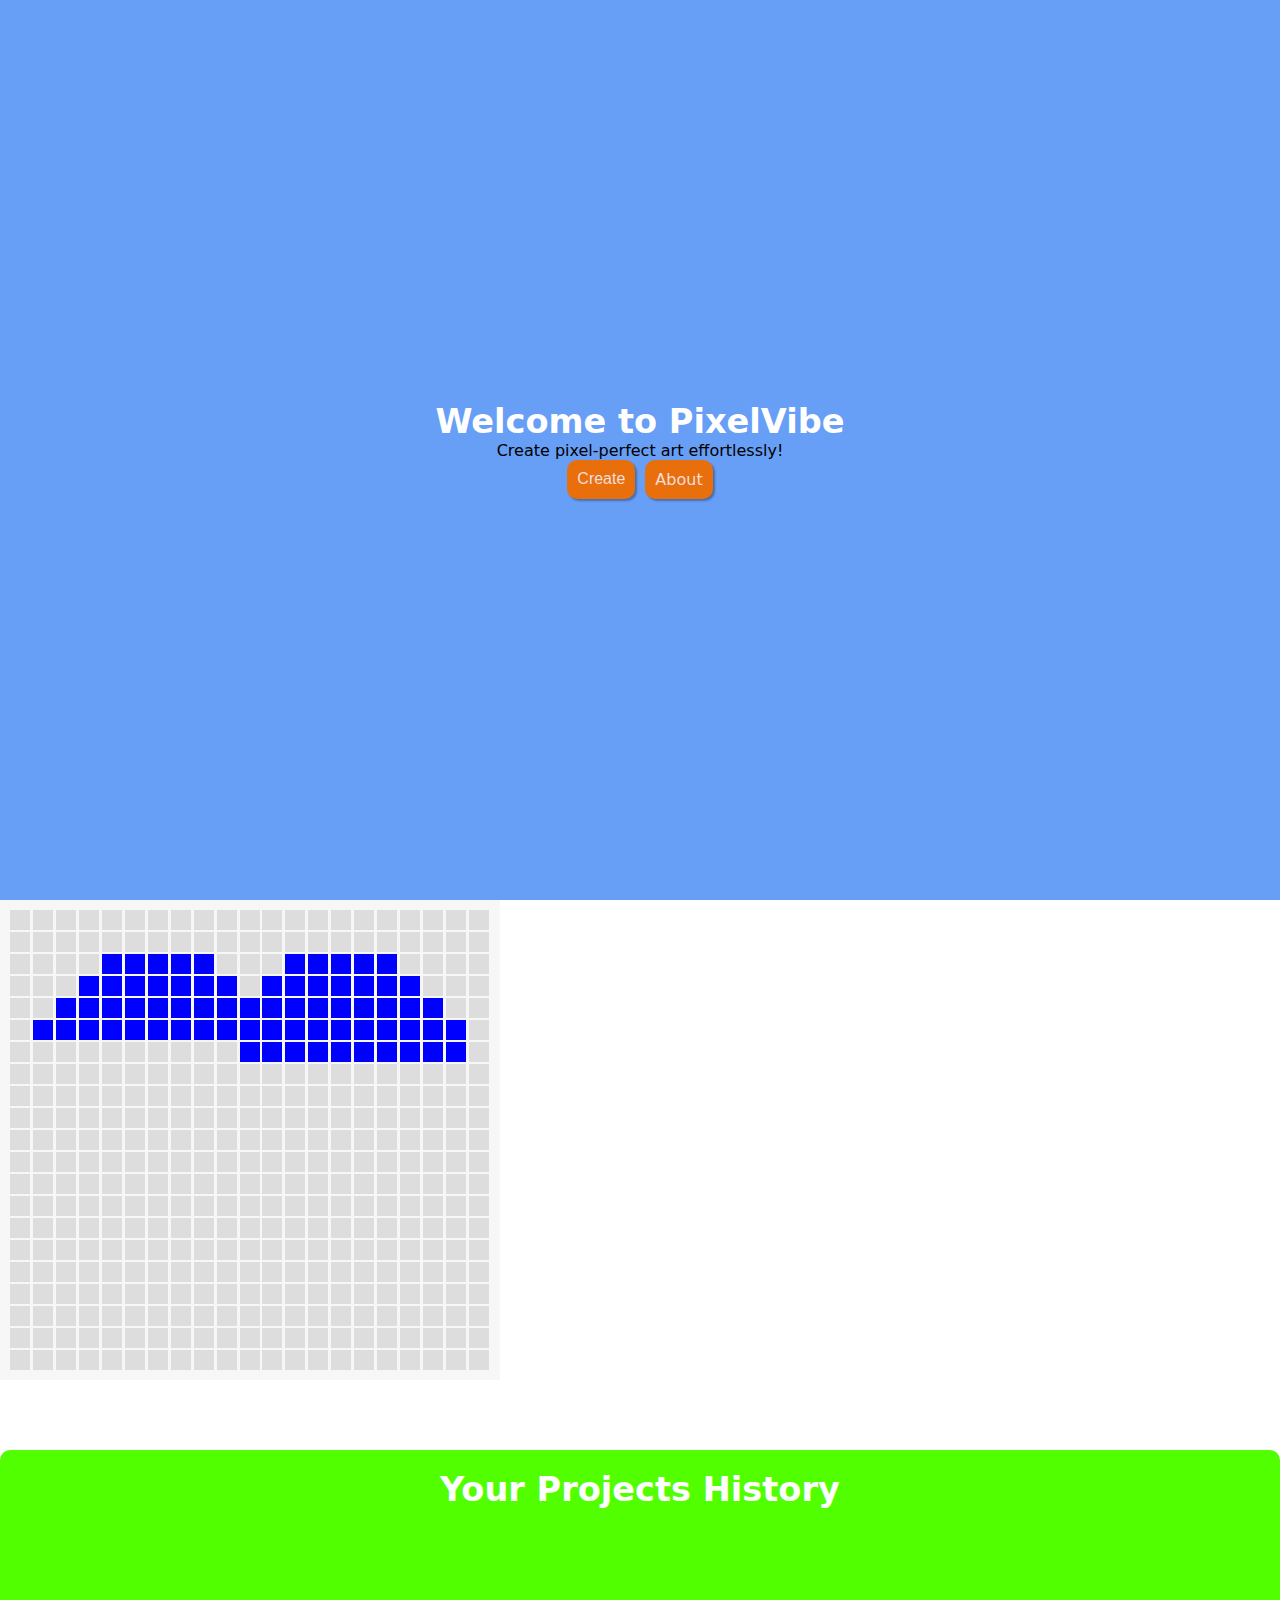
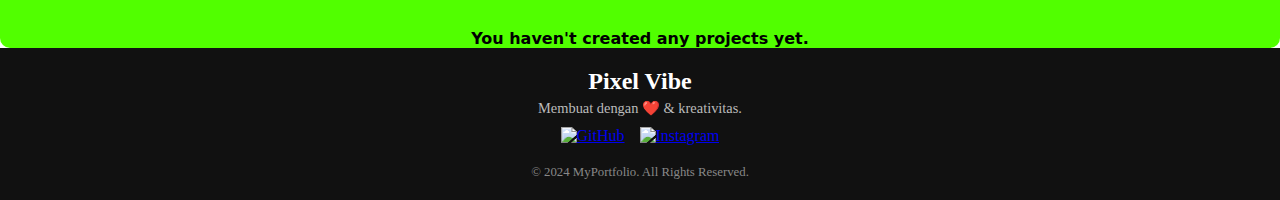
==== index.html @ a819bf07 "menampilkan projek yang sudah disimpan" ====
<!DOCTYPE html>
<html lang="en">
  <head>
    <meta charset="UTF-8" />
    <meta name="viewport" content="width=device-width, initial-scale=1.0" />
    <title>Pixel Vibe</title>
    <link rel="stylesheet" href="./style/index.css" />
  </head>
  <body>
    <div class="root">
      <main class="content">

        <section class="jumbotron">
          <header class="header">
            <h2>Welcome to PixelVibe</h2>
            <p>Create pixel-perfect art effortlessly!</p>
          </header>
          <nav class="menu">
            <button class="btn" id="create-project">Create</button>
            <a class="btn">About</a>
          </nav>
        </section>

        <section class="grid-animation">
          <div id="grid"></div>
          <div class="palette-color">
            
          </div>
        </section>


        <section id="history-projects">
          <div class="header">
            <h2>Your Projects History</h3>
          </div>

          <div id="project-list">
            
          </div>
        </section>



      </main>
  
      <div id="backdrop">
        <form id="popupForm">
          <h2>Create New Project</h2>
          <label for="projectTitle">Project Name:</label>
          <input
            type="text"
            id="projectTitle"
            placeholder="Enter project name"
            value="Project-1"
          />
          <input
            type="text"
            id="projectDescription"
            placeholder="Enter project description"
          />
          <label for="gridWidth">Grid Width:</label>
          <input
            type="number"
            id="gridWidth"
            placeholder="Enter width"
            min="1"
            max="1000"
            value="1000"
          />
          <label for="gridHeight">Grid Height:</label>
          <input
            type="number"
            id="gridHeight"
            placeholder="Enter height"
            min="1"
            max="1000"
            value="1000"
          />
          <button type="submit" id="submit" class="btn">Create</button>
          <button id="back" class="btn" type="button">Back</button>
        </form>
      </div>
    </div>

    <footer>
      <div class="footer-container">
        <div class="footer-logo">
          <h2>Pixel Vibe</h2>
          <p>Membuat dengan ❤️ & kreativitas.</p>
        </div>
        
        <div class="footer-socials">
          <a href="https://github.com/yourprofile" target="_blank" class="social-icon">
            <img src="github-icon.png" alt="GitHub">
          </a>
          <a href="https://instagram.com/yourprofile" target="_blank" class="social-icon">
            <img src="instagram-icon.png" alt="Instagram">
          </a>
        </div>
    
        <p class="footer-copy">© 2024 MyPortfolio. All Rights Reserved.</p>
      </div>
    </footer>
    
    
    <script src="./js/index.js" type="module"></script>
  </body>
</html>
---- style/index.css ----
/* Reset Dasar */
* {
  margin: 0;
  padding: 0;
  box-sizing: border-box;
}

main {
  /* background-color: rgb(170, 243, 0); */
  /* display: grid; */
  /* grid-template-areas: "jumbroton animated-pixel" "history history"; */
  /* padding: 20px; */
  font-family: system-ui, -apple-system, BlinkMacSystemFont, "Segoe UI", Roboto,
    Oxygen, Ubuntu, Cantarell, "Open Sans", "Helvetica Neue", sans-serif;
}

.menu {
  display: flex;
  gap: 10px;
}

.btn {
  text-decoration: none;
  color: #f3dede;
  border: none;
  box-shadow: 2px 2px 2px rgba(0, 0, 0, 0.3);
  padding: 10px;
  text-align: center;
  font-size: 1rem;
  cursor: pointer;
  border-radius: 10px;
  transition: background-color 0.3s ease, color 0.3s ease, transform 0.3s ease;
  background-color: rgb(232, 111, 11);
}

.btn:hover {
  transform: scale(1.07);
  background-color: rgb(255, 115, 0);
  color: #ffffff;
}

.blurActived {
  filter: blur(2px);
}

.grid-animation {
  grid-area: "animated-pixel";
  text-align: center;
}

.grid-animation h2 {
  font-size: 2rem;
  margin-bottom: 10px;
}

.grid-animation p {
  font-size: 1rem;
  color: #666;
  margin-bottom: 20px;
}

/* Grid untuk Pixel Art */
#grid {
  padding: 10px;
  width: 500px;
  background-color: #f7f7f7;
  display: grid;
  grid-template-columns: repeat(21, 1fr);
  gap: 2px;
  /* justify-content: center; */
}

.pixel {
  width: 20px;
  height: 20px;
  background-color: #ddd;
  transition: background-color 0.5s;
}

.pixel.filled {
  background-color: blue;
}

.jumbotron {
  height: 100vh;
  background-color: rgb(103, 158, 246);
  grid-area: jumbroton;
  display: flex;
  flex-direction: column;
  justify-content: center;
  align-items: center;
}

.header {
  display: flex;
  flex-direction: column;
  align-items: center;
}

.header h2 {
  font-size: 2.1rem;
  color: white;
}

#backdrop {
  display: none;
  position: fixed;
  top: 0;
  bottom: 0;
  left: 0;
  right: 0;
  background-color: rgba(0, 0, 0, 0.7);
  transition: 1s;
}

#popupForm {
  z-index: 100;
  position: fixed;
  top: 50%;
  left: 50%;
  transform: translate(-50%, -50%);
  background: white;
  border: 1px solid #ccc;
  border-radius: 10px;
  padding: 20px;
  box-shadow: 0 4px 6px rgba(0, 0, 0, 0.1);
}

#popupForm h2 {
  margin-top: 0;
}

#popupForm label {
  display: block;
  margin-bottom: 10px;
}

#popupForm input {
  margin-bottom: 15px;
  padding: 8px;
  width: 100%;
  border: 1px solid rgba(0, 0, 0, 0.7);
  border-radius: 5px;
  box-sizing: border-box;
}

#popupForm button {
  width: 100%;
  margin-bottom: 5px;
}

#submit {
  background-color: black;
  color: white;
}

#submit:hover {
  background-color: rgb(156, 113, 113);
}

input[type="color"] {
  margin-right: 10px;
}

@media screen and (max-width: 600px) {
  main {
    flex-direction: column;
  }

  .header {
    font-size: 1.3rem;
    display: flex;
    flex-direction: column;
    align-items: center;
  }

  #grid {
    display: grid;
    grid-template-columns: repeat(21, 7px);
    gap: 1px;
    justify-content: center;
  }
}

/* history projects */

#history-projects {
  background-color: rgb(81, 255, 0);
  margin-top: 70px;
  border-radius: 10px;
  display: flex;
  flex-direction: column;
  align-items: center;
  justify-content: center;
}

.empty-project {
  display: flex;
  align-items: center;
}

#history-projects .header {
  text-align: start;
  color: white;
  padding: 20px;
}

#project-list {
  display: grid;
  grid-template-columns: repeat(auto-fill, minmax(200px, 1fr));
  gap: 20px;
  margin: 30px;
  padding: 20px;
  width: 100%;
}

.project-item {
  background-color: #f9f9f9;
  padding: 10px;
  border-radius: 8px;
  box-shadow: 0 4px 6px rgba(0, 0, 0, 0.1);
  display: flex;
  width: 200px;
  flex-direction: column;
  height: 250px;
  /* transition: all 1s ease; */
}

.project-info {
  height: 100%;
  /* position: relative; */
  display: flex;
  flex-direction: column;
  align-items: center;
  justify-content: space-between;
}

.project-info .snapshot {
  overflow: hidden;
  width: 100%;
  height: 140px;
  background: #e0e0e0;
  border-radius: 5px;
}

.snapshot img {
  max-width: 100%;
  transition: transform 0.3s;
}
.snapshot:hover img {
  transform: scale(1.2);
}

.project-title {
  font-size: 14px;
  color: #333;
}

.project-details {
  font-size: 7px;
  flex-grow: 1;
}

.project-details .project-desc {
  font-size: 10px;
  color: #666;
}

@keyframes expandDetail {
  0% {
    opacity: 0;
    max-height: 0;
  }

  100% {
    max-height: 200px;
  }
}

@keyframes closeDetail {
  0% {
    opacity: 1;
    max-height: 200px;
  }

  100% {
    opacity: 0;
    max-height: 0;
  }
}

.project-date {
  font-size: 10px;
  color: #aaa;
  margin-top: 10px;
}

.project-item .menu .btn {
  font-size: 0.6rem;
  display: block;
  color: white;
  padding: 10px;
  margin-top: 10px;
  background-color: #007bff;
  cursor: pointer;
  border-radius: 5px;
  border: none;
}

.continue-btn:hover {
  background-color: #0056b3;
}

/* Styling Footer */
footer {
  background-color: #111;
  color: white;
  padding: 20px 0;
  text-align: center;
}

.footer-container {
  display: flex;
  flex-direction: column;
  align-items: center;
  justify-content: center;
  gap: 10px;
}

.footer-logo h2 {
  font-size: 1.5rem;
  margin-bottom: 5px;
}

.footer-logo p {
  font-size: 0.9rem;
  color: #bbb;
}

.footer-socials {
  display: flex;
  gap: 15px;
}

.social-icon img {
  width: 30px;
  height: 30px;
  transition: transform 0.3s ease;
}

.social-icon img:hover {
  transform: scale(1.2);
  filter: brightness(0.8);
}

/* Copyright */
.footer-copy {
  font-size: 0.8rem;
  margin-top: 10px;
  color: #888;
}
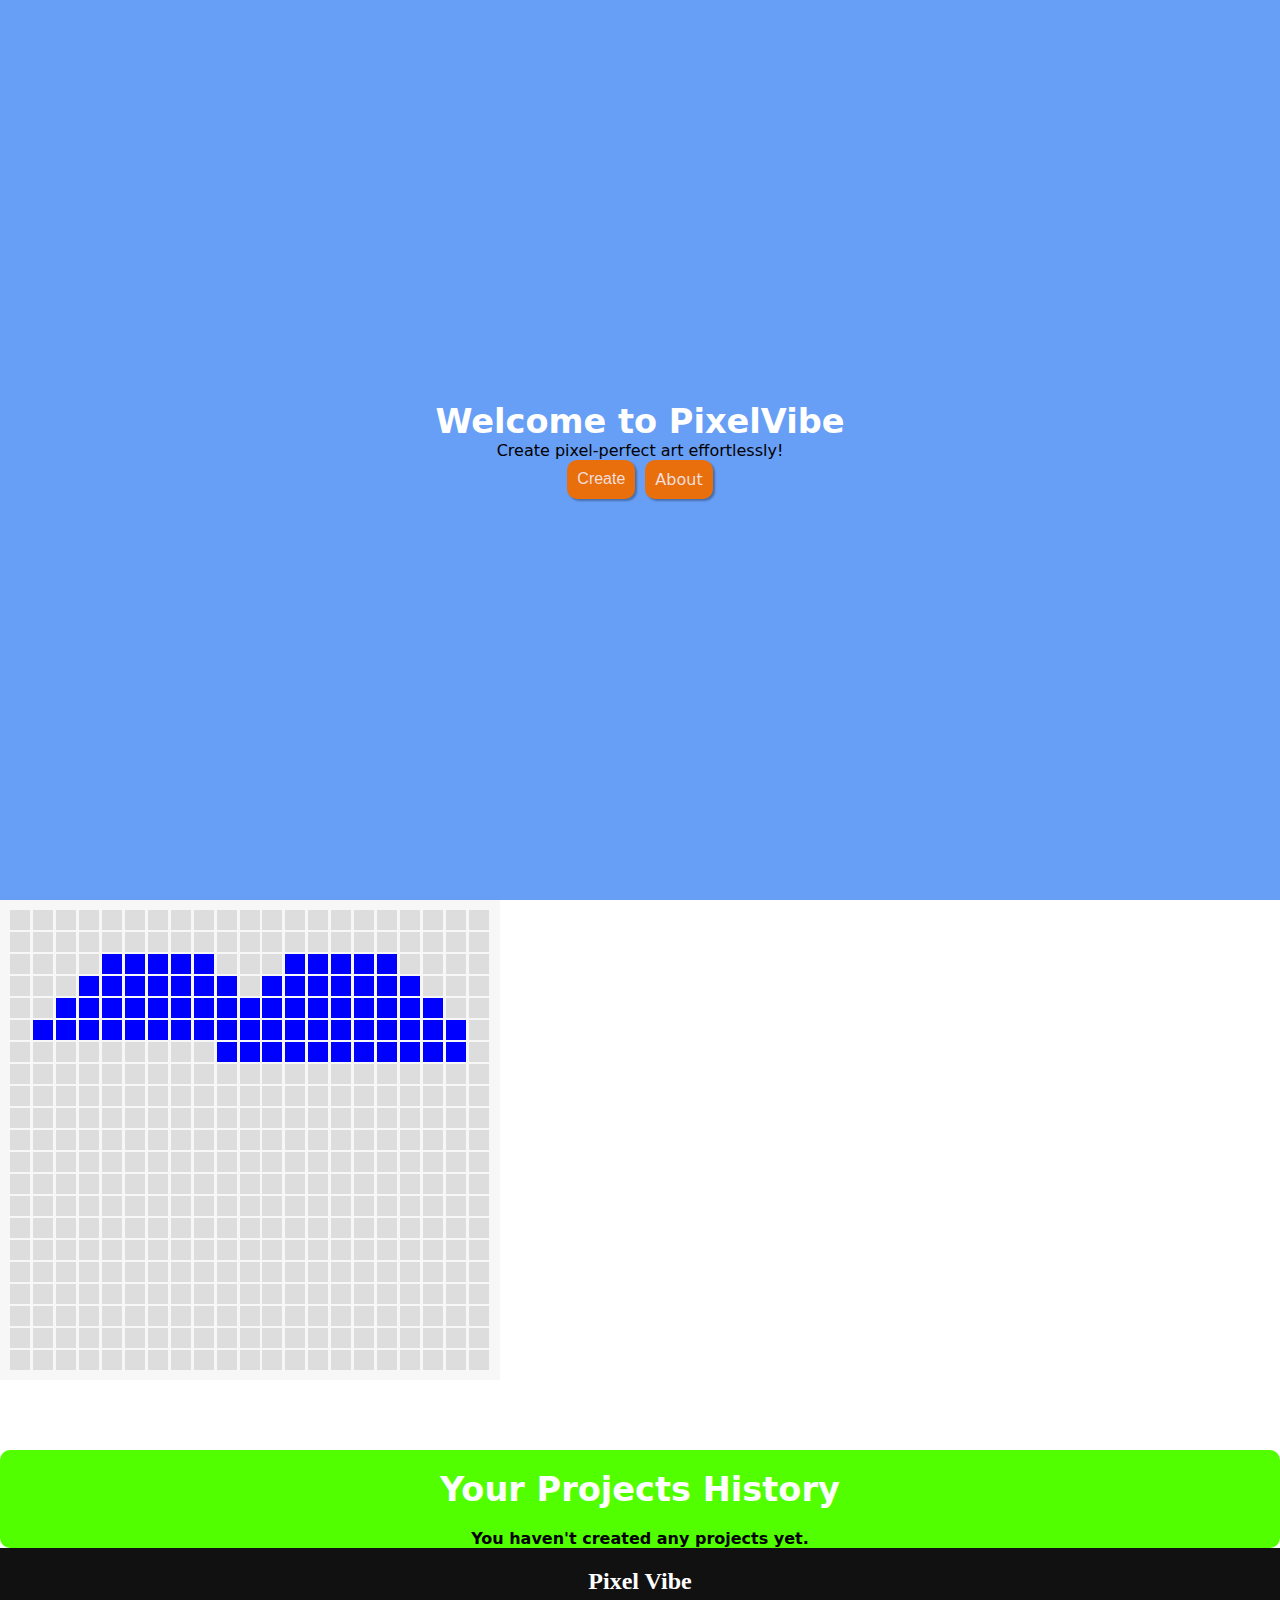
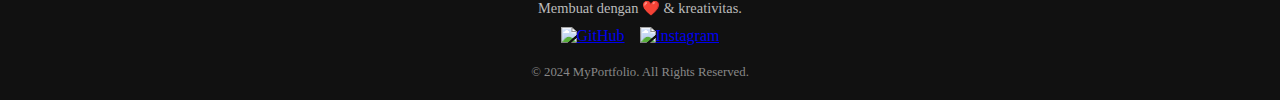
==== commit 2d1bc211: "perbaikan bug" ====
--- a/index.html
+++ b/index.html
@@ -32,10 +32,6 @@
         <section id="history-projects">
           <div class="header">
             <h2>Your Projects History</h3>
-          </div>
-
-          <div id="project-list">
-            
           </div>
         </section>
 
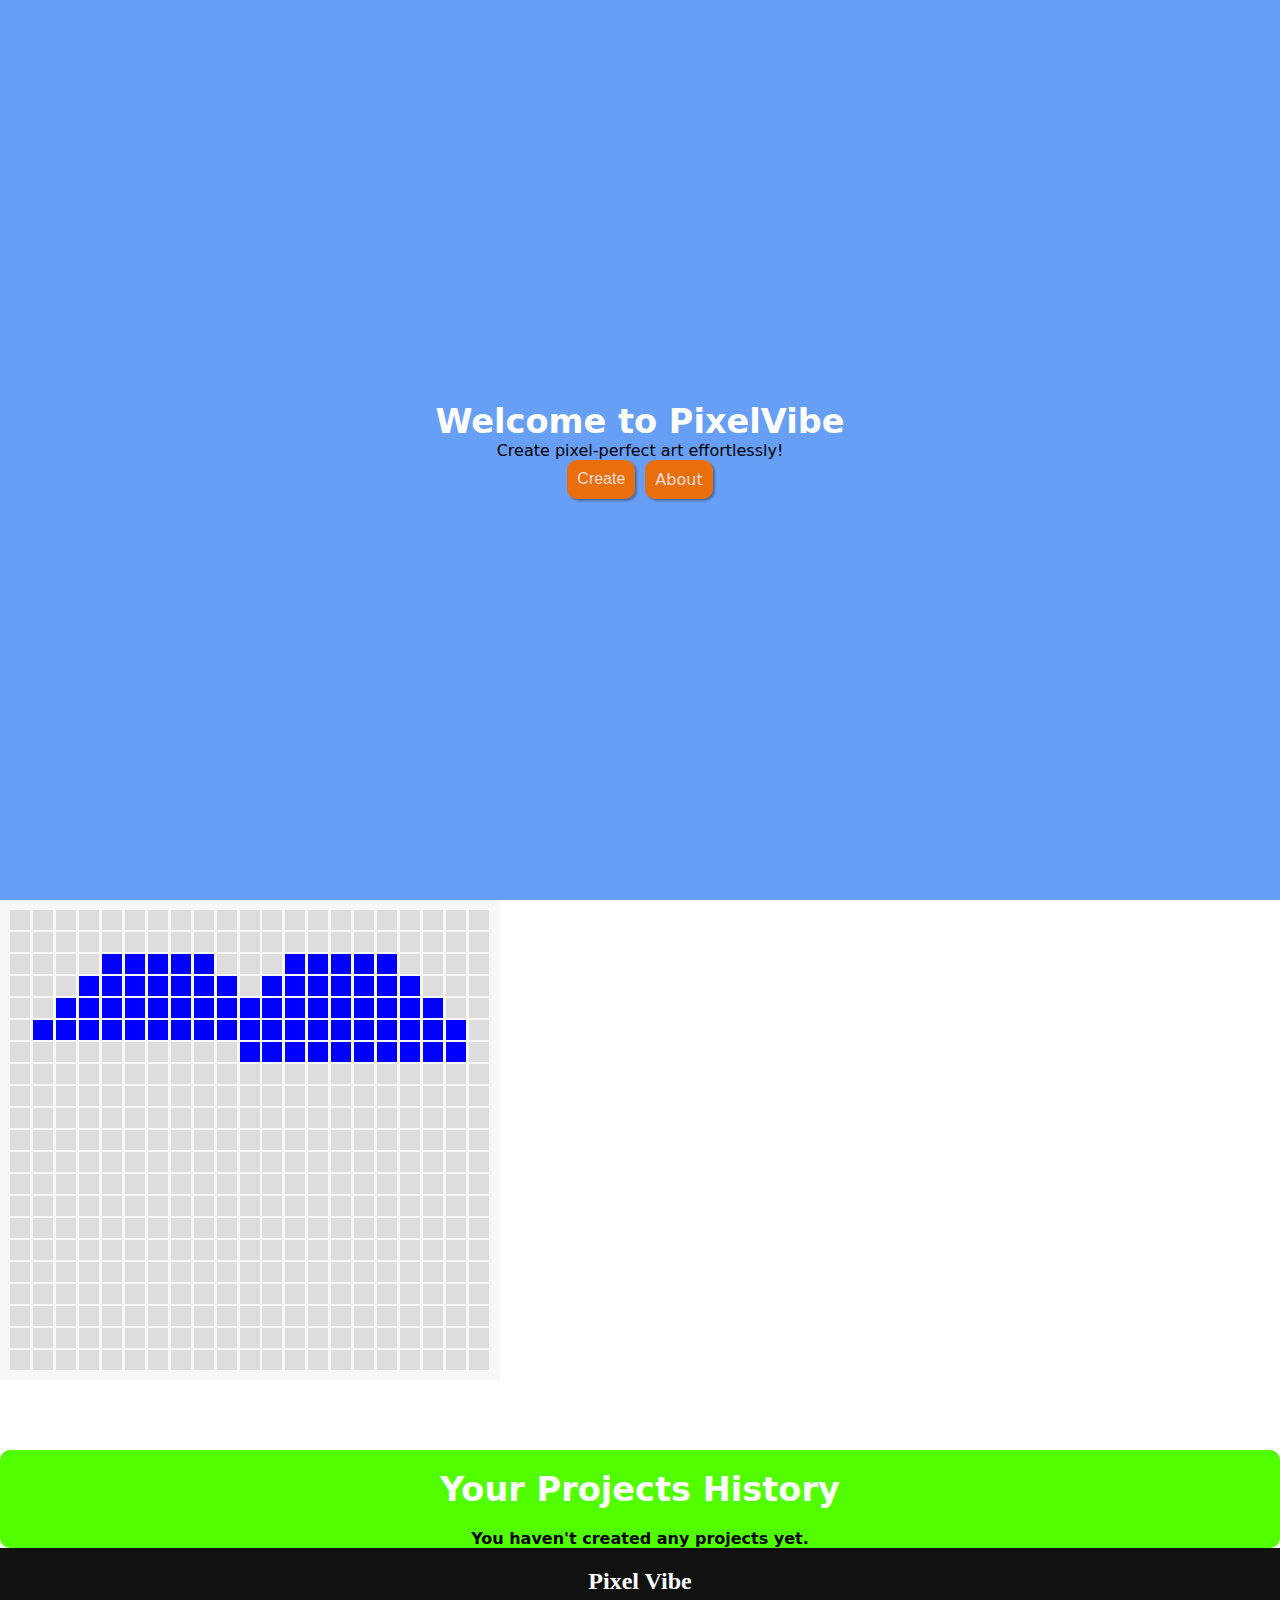
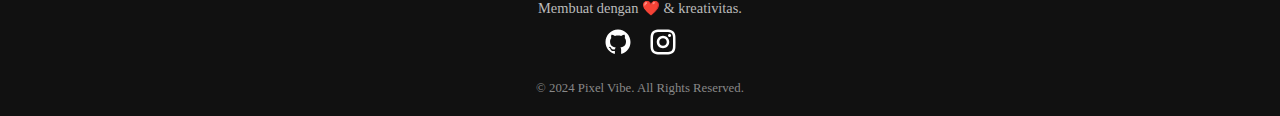
==== commit ddb0f2c3: "perbaiki footer" ====
--- a/index.html
+++ b/index.html
@@ -9,7 +9,6 @@
   <body>
     <div class="root">
       <main class="content">
-
         <section class="jumbotron">
           <header class="header">
             <h2>Welcome to PixelVibe</h2>
@@ -23,20 +22,14 @@
 
         <section class="grid-animation">
           <div id="grid"></div>
-          <div class="palette-color">
-            
-          </div>
+          <div class="palette-color"></div>
         </section>
-
 
         <section id="history-projects">
           <div class="header">
             <h2>Your Projects History</h3>
           </div>
         </section>
-
-
-
       </main>
   
       <div id="backdrop">
@@ -86,15 +79,15 @@
         </div>
         
         <div class="footer-socials">
-          <a href="https://github.com/yourprofile" target="_blank" class="social-icon">
-            <img src="github-icon.png" alt="GitHub">
+          <a href="https://github.com/rahadityaputra" target="_blank" class="social-icon">
+            <svg xmlns="http://www.w3.org/2000/svg" viewBox="0 0 24 24" fill="white"><path d="M12.001 2C6.47598 2 2.00098 6.475 2.00098 12C2.00098 16.425 4.86348 20.1625 8.83848 21.4875C9.33848 21.575 9.52598 21.275 9.52598 21.0125C9.52598 20.775 9.51348 19.9875 9.51348 19.15C7.00098 19.6125 6.35098 18.5375 6.15098 17.975C6.03848 17.6875 5.55098 16.8 5.12598 16.5625C4.77598 16.375 4.27598 15.9125 5.11348 15.9C5.90098 15.8875 6.46348 16.625 6.65098 16.925C7.55098 18.4375 8.98848 18.0125 9.56348 17.75C9.65098 17.1 9.91348 16.6625 10.201 16.4125C7.97598 16.1625 5.65098 15.3 5.65098 11.475C5.65098 10.3875 6.03848 9.4875 6.67598 8.7875C6.57598 8.5375 6.22598 7.5125 6.77598 6.1375C6.77598 6.1375 7.61348 5.875 9.52598 7.1625C10.326 6.9375 11.176 6.825 12.026 6.825C12.876 6.825 13.726 6.9375 14.526 7.1625C16.4385 5.8625 17.276 6.1375 17.276 6.1375C17.826 7.5125 17.476 8.5375 17.376 8.7875C18.0135 9.4875 18.401 10.375 18.401 11.475C18.401 15.3125 16.0635 16.1625 13.8385 16.4125C14.201 16.725 14.5135 17.325 14.5135 18.2625C14.5135 19.6 14.501 20.675 14.501 21.0125C14.501 21.275 14.6885 21.5875 15.1885 21.4875C19.259 20.1133 21.9999 16.2963 22.001 12C22.001 6.475 17.526 2 12.001 2Z"></path></svg>
           </a>
-          <a href="https://instagram.com/yourprofile" target="_blank" class="social-icon">
-            <img src="instagram-icon.png" alt="Instagram">
+          <a href="https://instagram.com/rahadityaputra" target="_blank" class="social-icon">
+            <svg xmlns="http://www.w3.org/2000/svg" viewBox="0 0 24 24" fill="white"><path d="M12.001 9C10.3436 9 9.00098 10.3431 9.00098 12C9.00098 13.6573 10.3441 15 12.001 15C13.6583 15 15.001 13.6569 15.001 12C15.001 10.3427 13.6579 9 12.001 9ZM12.001 7C14.7614 7 17.001 9.2371 17.001 12C17.001 14.7605 14.7639 17 12.001 17C9.24051 17 7.00098 14.7629 7.00098 12C7.00098 9.23953 9.23808 7 12.001 7ZM18.501 6.74915C18.501 7.43926 17.9402 7.99917 17.251 7.99917C16.5609 7.99917 16.001 7.4384 16.001 6.74915C16.001 6.0599 16.5617 5.5 17.251 5.5C17.9393 5.49913 18.501 6.0599 18.501 6.74915ZM12.001 4C9.5265 4 9.12318 4.00655 7.97227 4.0578C7.18815 4.09461 6.66253 4.20007 6.17416 4.38967C5.74016 4.55799 5.42709 4.75898 5.09352 5.09255C4.75867 5.4274 4.55804 5.73963 4.3904 6.17383C4.20036 6.66332 4.09493 7.18811 4.05878 7.97115C4.00703 9.0752 4.00098 9.46105 4.00098 12C4.00098 14.4745 4.00753 14.8778 4.05877 16.0286C4.0956 16.8124 4.2012 17.3388 4.39034 17.826C4.5591 18.2606 4.7605 18.5744 5.09246 18.9064C5.42863 19.2421 5.74179 19.4434 6.17187 19.6094C6.66619 19.8005 7.19148 19.9061 7.97212 19.9422C9.07618 19.9939 9.46203 20 12.001 20C14.4755 20 14.8788 19.9934 16.0296 19.9422C16.8117 19.9055 17.3385 19.7996 17.827 19.6106C18.2604 19.4423 18.5752 19.2402 18.9074 18.9085C19.2436 18.5718 19.4445 18.2594 19.6107 17.8283C19.8013 17.3358 19.9071 16.8098 19.9432 16.0289C19.9949 14.9248 20.001 14.5389 20.001 12C20.001 9.52552 19.9944 9.12221 19.9432 7.97137C19.9064 7.18906 19.8005 6.66149 19.6113 6.17318C19.4434 5.74038 19.2417 5.42635 18.9084 5.09255C18.573 4.75715 18.2616 4.55693 17.8271 4.38942C17.338 4.19954 16.8124 4.09396 16.0298 4.05781C14.9258 4.00605 14.5399 4 12.001 4ZM12.001 2C14.7176 2 15.0568 2.01 16.1235 2.06C17.1876 2.10917 17.9135 2.2775 18.551 2.525C19.2101 2.77917 19.7668 3.1225 20.3226 3.67833C20.8776 4.23417 21.221 4.7925 21.476 5.45C21.7226 6.08667 21.891 6.81333 21.941 7.8775C21.9885 8.94417 22.001 9.28333 22.001 12C22.001 14.7167 21.991 15.0558 21.941 16.1225C21.8918 17.1867 21.7226 17.9125 21.476 18.55C21.2218 19.2092 20.8776 19.7658 20.3226 20.3217C19.7668 20.8767 19.2076 21.22 18.551 21.475C17.9135 21.7217 17.1876 21.89 16.1235 21.94C15.0568 21.9875 14.7176 22 12.001 22C9.28431 22 8.94514 21.99 7.87848 21.94C6.81431 21.8908 6.08931 21.7217 5.45098 21.475C4.79264 21.2208 4.23514 20.8767 3.67931 20.3217C3.12348 19.7658 2.78098 19.2067 2.52598 18.55C2.27848 17.9125 2.11098 17.1867 2.06098 16.1225C2.01348 15.0558 2.00098 14.7167 2.00098 12C2.00098 9.28333 2.01098 8.94417 2.06098 7.8775C2.11014 6.8125 2.27848 6.0875 2.52598 5.45C2.78014 4.79167 3.12348 4.23417 3.67931 3.67833C4.23514 3.1225 4.79348 2.78 5.45098 2.525C6.08848 2.2775 6.81348 2.11 7.87848 2.06C8.94514 2.0125 9.28431 2 12.001 2Z"></path></svg>
           </a>
         </div>
     
-        <p class="footer-copy">© 2024 MyPortfolio. All Rights Reserved.</p>
+        <p class="footer-copy">© 2024 Pixel Vibe. All Rights Reserved.</p>
       </div>
     </footer>
     
--- a/style/index.css
+++ b/style/index.css
@@ -342,13 +342,13 @@
   gap: 15px;
 }
 
-.social-icon img {
+.social-icon svg {
   width: 30px;
   height: 30px;
   transition: transform 0.3s ease;
 }
 
-.social-icon img:hover {
+.social-icon svg:hover {
   transform: scale(1.2);
   filter: brightness(0.8);
 }
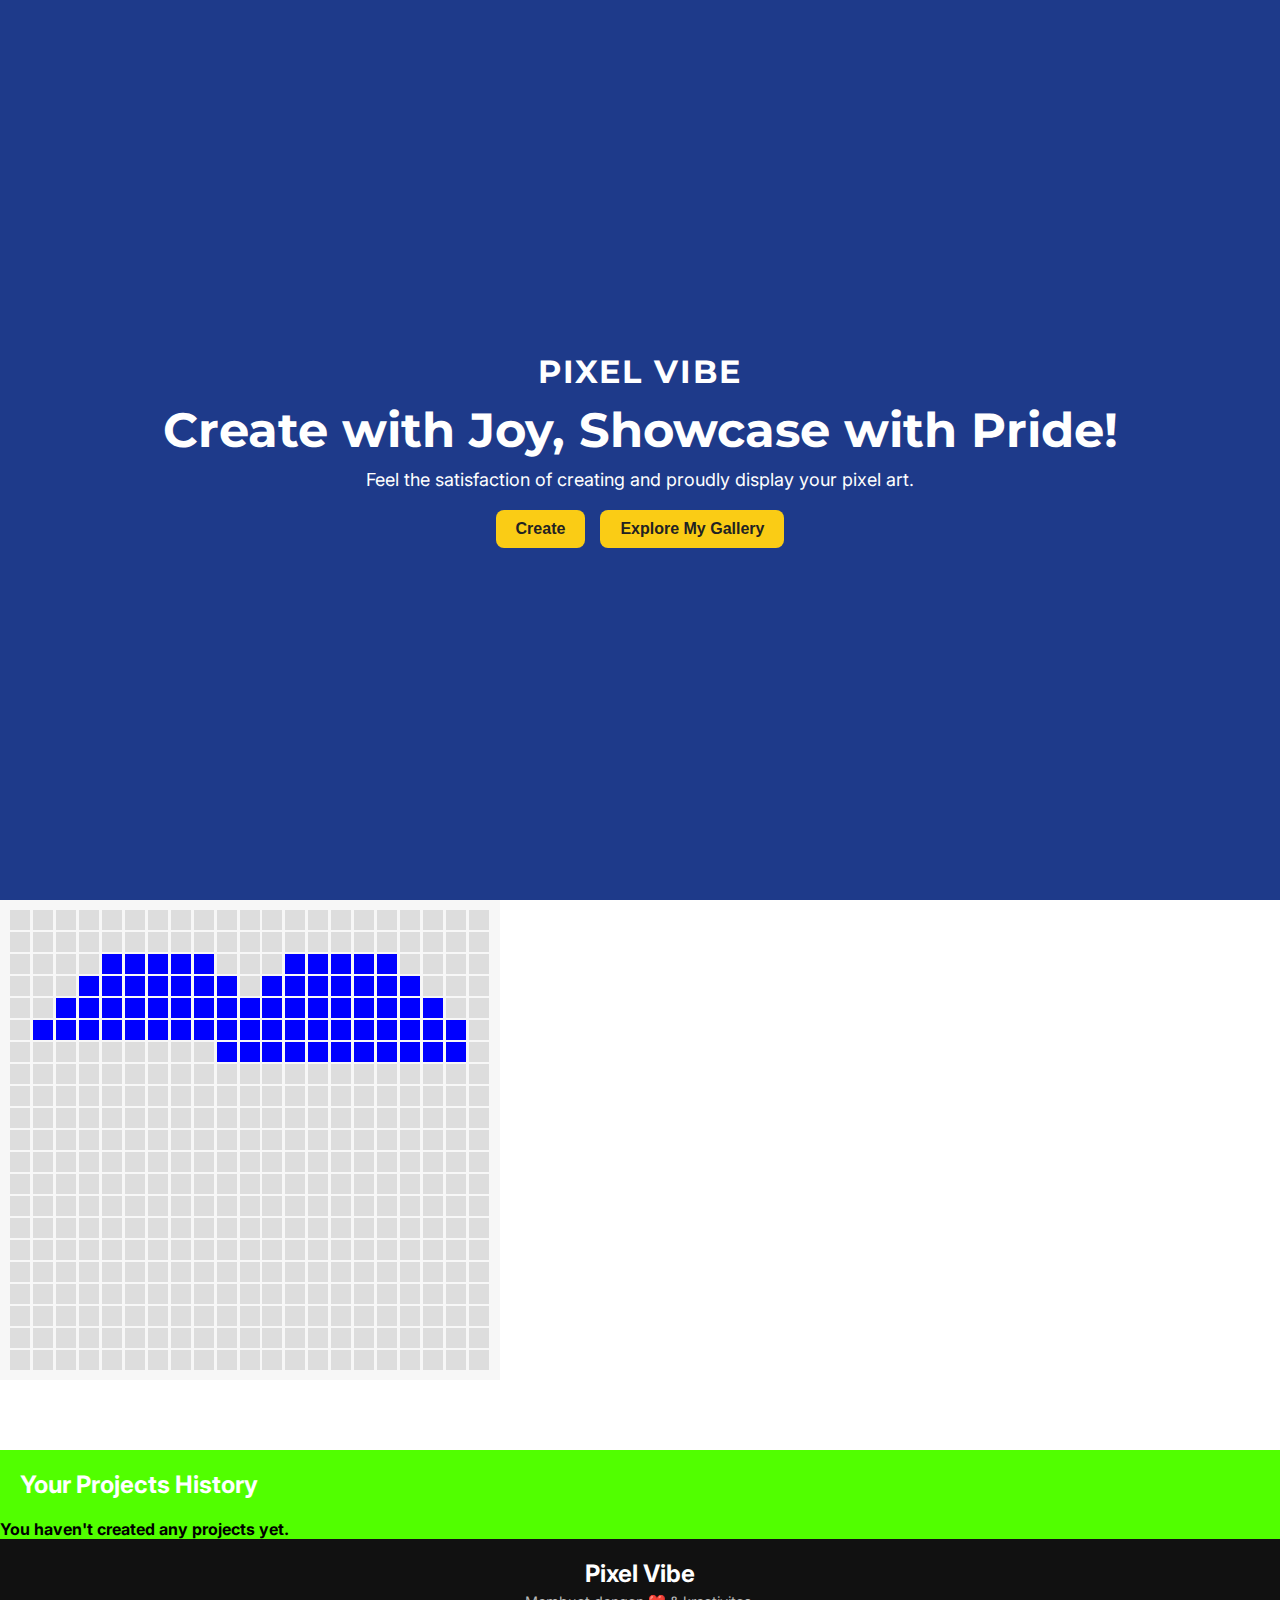
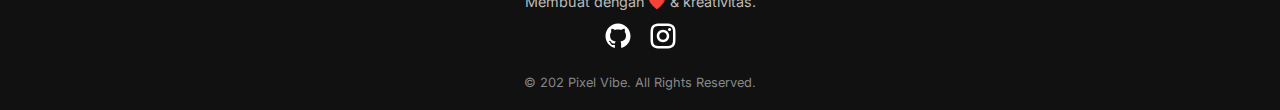
==== commit 4b6d4878: "perbaiki tampilan responsive untuk mobile" ====
--- a/index.html
+++ b/index.html
@@ -5,21 +5,21 @@
     <meta name="viewport" content="width=device-width, initial-scale=1.0" />
     <title>Pixel Vibe</title>
     <link rel="stylesheet" href="./style/index.css" />
+    <link href="https://fonts.googleapis.com/css2?family=Montserrat:wght@700&family=Inter:wght@400&display=swap" rel="stylesheet">
   </head>
   <body>
     <div class="root">
       <main class="content">
         <section class="jumbotron">
-          <header class="header">
-            <h2>Welcome to PixelVibe</h2>
-            <p>Create pixel-perfect art effortlessly!</p>
-          </header>
-          <nav class="menu">
-            <button class="btn" id="create-project">Create</button>
-            <a class="btn">About</a>
-          </nav>
+          <div class="logo">Pixel Vibe</div>
+          <h1>Create with Joy, Showcase with Pride!</h1>
+          <p>Feel the satisfaction of creating and proudly display your pixel art.</p>
+          <div class="buttons">
+              <button class="btn" id="create-project">Create</button>
+              <button class="btn">Explore My Gallery</button>
+          </div>
         </section>
-
+        
         <section class="grid-animation">
           <div id="grid"></div>
           <div class="palette-color"></div>
@@ -29,23 +29,25 @@
           <div class="header">
             <h2>Your Projects History</h3>
           </div>
+
+          <div class="content"></div>
         </section>
       </main>
   
       <div id="backdrop">
         <form id="popupForm">
           <h2>Create New Project</h2>
-          <label for="projectTitle">Project Name:</label>
+          <label for="projectTitle">Ttile:</label>
           <input
-            type="text"
-            id="projectTitle"
-            placeholder="Enter project name"
-            value="Project-1"
+          type="text"
+          id="projectTitle"
+          placeholder="Enter the title"
           />
+          <label for="projectTitle">Description:</label>
           <input
             type="text"
             id="projectDescription"
-            placeholder="Enter project description"
+            placeholder="Enter the description"
           />
           <label for="gridWidth">Grid Width:</label>
           <input
@@ -71,6 +73,17 @@
       </div>
     </div>
 
+
+    <div id="backdrop-popup-delete">
+      <div id="popup-delete">
+        <h3>Apakah kamu yakin ingin menghapus ?</h3>
+        <div class="menu">
+          <button>Cancel</button>
+          <button id="delete-confirmation">Delete</button>
+        </div>
+      </div>
+    </div>
+
     <footer>
       <div class="footer-container">
         <div class="footer-logo">
@@ -87,7 +100,7 @@
           </a>
         </div>
     
-        <p class="footer-copy">© 2024 Pixel Vibe. All Rights Reserved.</p>
+        <p class="footer-copy">© 202 Pixel Vibe. All Rights Reserved.</p>
       </div>
     </footer>
     
--- a/style/index.css
+++ b/style/index.css
@@ -1,65 +1,73 @@
-/* Reset Dasar */
 * {
   margin: 0;
   padding: 0;
   box-sizing: border-box;
 }
 
-main {
-  /* background-color: rgb(170, 243, 0); */
-  /* display: grid; */
-  /* grid-template-areas: "jumbroton animated-pixel" "history history"; */
-  /* padding: 20px; */
-  font-family: system-ui, -apple-system, BlinkMacSystemFont, "Segoe UI", Roboto,
-    Oxygen, Ubuntu, Cantarell, "Open Sans", "Helvetica Neue", sans-serif;
-}
-
-.menu {
-  display: flex;
-  gap: 10px;
+body {
+  font-family: "Inter", sans-serif;
+}
+
+.jumbotron {
+  height: 100vh;
+  background-color: #1e3a8a;
+  color: white;
+  grid-area: jumbroton;
+  display: flex;
+  flex-direction: column;
+  justify-content: center;
+  align-items: center;
+}
+
+.jumbotron .logo {
+  font-family: "Montserrat", sans-serif;
+  font-size: 32px;
+  font-weight: 700;
+  margin-bottom: 10px;
+  letter-spacing: 2px;
+  text-transform: uppercase;
+}
+
+.jumbotron h1 {
+  font-size: 48px;
+  text-align: center;
+  font-weight: 700;
+  margin: 0;
+  font-family: "Montserrat", sans-serif;
+}
+
+.jumbotron p {
+  font-size: 18px;
+  margin: 10px 0 20px;
+}
+
+.jumbotron .buttons {
+  display: flex;
+  gap: 15px;
+  justify-content: center;
 }
 
 .btn {
-  text-decoration: none;
-  color: #f3dede;
+  background-color: #facc15;
+  color: #222;
+  padding: 10px 20px;
   border: none;
-  box-shadow: 2px 2px 2px rgba(0, 0, 0, 0.3);
-  padding: 10px;
-  text-align: center;
-  font-size: 1rem;
+  font-size: 16px;
   cursor: pointer;
-  border-radius: 10px;
-  transition: background-color 0.3s ease, color 0.3s ease, transform 0.3s ease;
-  background-color: rgb(232, 111, 11);
+  border-radius: 8px;
+  font-weight: bold;
+  transition: 0.3s;
 }
 
 .btn:hover {
-  transform: scale(1.07);
-  background-color: rgb(255, 115, 0);
-  color: #ffffff;
+  background-color: #eab308;
+  transform: translateY(-5px);
 }
 
 .blurActived {
   filter: blur(2px);
 }
 
-.grid-animation {
-  grid-area: "animated-pixel";
-  text-align: center;
-}
-
-.grid-animation h2 {
-  font-size: 2rem;
-  margin-bottom: 10px;
-}
-
-.grid-animation p {
-  font-size: 1rem;
-  color: #666;
-  margin-bottom: 20px;
-}
-
-/* Grid untuk Pixel Art */
 #grid {
   padding: 10px;
   width: 500px;
@@ -67,7 +75,6 @@
   display: grid;
   grid-template-columns: repeat(21, 1fr);
   gap: 2px;
-  /* justify-content: center; */
 }
 
 .pixel {
@@ -81,28 +88,164 @@
   background-color: blue;
 }
 
-.jumbotron {
-  height: 100vh;
-  background-color: rgb(103, 158, 246);
-  grid-area: jumbroton;
-  display: flex;
-  flex-direction: column;
+
+#history-projects {
+  background-color: rgb(81, 255, 0);
+  margin-top: 70px;
+}
+
+.empty-project {
+  display: flex;
+  align-items: center;
+}
+
+#history-projects .header {
+  text-align: start;
+  color: white;
+  padding: 20px;
+}
+
+#history-projects .content {
+  width: 80%;
+}
+
+.project-list {
+  display: grid;
+  grid-template-columns: repeat(auto-fill, minmax(200px, 1fr));
+  gap: 10px;
+  margin: 30px;
+  padding: 20px;
+  width: 100%;
+}
+
+.project-item {
+  background-color: #f9f9f9;
+  padding: 10px;
+  border-radius: 8px;
+  box-shadow: 0 4px 6px rgba(0, 0, 0, 0.1);
+  display: flex;
+  flex-direction: column;
+  height: 250px;
+}
+
+.project-info {
+  height: 100%;
+  display: flex;
+  flex-direction: column;
+  align-items: center;
+  justify-content: space-between;
+}
+
+.project-info .snapshot {
+  overflow: hidden;
+  width: 100%;
+  height: 140px;
+  background: #e0e0e0;
+  border-radius: 5px;
+}
+
+.snapshot img {
+  max-width: 100%;
+  transition: transform 0.3s;
+}
+.snapshot:hover img {
+  transform: scale(1.2);
+}
+
+.project-title {
+  font-size: 14px;
+  color: #333;
+}
+
+.project-details {
+  font-size: 7px;
+  flex-grow: 1;
+}
+
+.project-details .project-desc {
+  font-size: 10px;
+  color: #666;
+}
+
+.project-date {
+  font-size: 10px;
+  color: #aaa;
+  margin-top: 10px;
+}
+
+.project-item .buttons {
+  display: flex;
+  width: 100%;
+  justify-content: space-evenly;
+}
+
+.project-item .buttons .btn {
+  font-size: 0.6rem;
+  display: block;
+  color: white;
+  padding: 5px;
+  margin-top: 10px;
+  background-color: #007bff;
+  cursor: pointer;
+  border-radius: 5px;
+  border: none;
+}
+
+.continue-btn:hover {
+  background-color: #0056b3;
+}
+
+/* Styling Footer */
+footer {
+  background-color: #111;
+  color: white;
+  padding: 20px 0;
+  text-align: center;
+}
+
+.footer-container {
+  display: flex;
+  flex-direction: column;
+  align-items: center;
   justify-content: center;
-  align-items: center;
-}
-
-.header {
-  display: flex;
-  flex-direction: column;
-  align-items: center;
-}
-
-.header h2 {
-  font-size: 2.1rem;
-  color: white;
-}
-
-#backdrop {
+  gap: 10px;
+}
+
+.footer-logo h2 {
+  font-size: 1.5rem;
+  margin-bottom: 5px;
+}
+
+.footer-logo p {
+  font-size: 0.9rem;
+  color: #bbb;
+}
+
+.footer-socials {
+  display: flex;
+  gap: 15px;
+}
+
+.social-icon svg {
+  width: 30px;
+  height: 30px;
+  transition: transform 0.3s ease;
+}
+
+.social-icon svg:hover {
+  transform: scale(1.2);
+  filter: brightness(0.8);
+}
+
+.footer-copy {
+  font-size: 0.8rem;
+  margin-top: 10px;
+  color: #888;
+}
+
+
+#backdrop,
+#backdrop-popup-delete {
   display: none;
   position: fixed;
   top: 0;
@@ -113,7 +256,7 @@
   transition: 1s;
 }
 
-#popupForm {
+#popup-delete {
   z-index: 100;
   position: fixed;
   top: 50%;
@@ -126,27 +269,44 @@
   box-shadow: 0 4px 6px rgba(0, 0, 0, 0.1);
 }
 
+#popupForm {
+  z-index: 100;
+  position: fixed;
+  top: 50%;
+  left: 50%;
+  transform: translate(-50%, -50%);
+  background: white;
+  padding: 20px;
+  border-radius: 12px;
+  width: 300px;
+  display: flex;
+  flex-direction: column;
+  gap: 10px;
+  box-shadow: 0 4px 10px rgba(0, 0, 0, 0.2);
+  color: #222;
+}
+
 #popupForm h2 {
-  margin-top: 0;
+  font-family: "Montserrat", sans-serif;
+  font-size: 24px;
+  margin-bottom: 10px;
+  color: #1e3a8a;
 }
 
 #popupForm label {
-  display: block;
-  margin-bottom: 10px;
-}
-
+  font-size: 14px;
+  text-align: left;
+}
 #popupForm input {
-  margin-bottom: 15px;
-  padding: 8px;
-  width: 100%;
-  border: 1px solid rgba(0, 0, 0, 0.7);
-  border-radius: 5px;
-  box-sizing: border-box;
-}
-
-#popupForm button {
-  width: 100%;
-  margin-bottom: 5px;
+  padding: 10px;
+  border-radius: 6px;
+  border: 1px solid #ccc;
+  font-size: 14px;
+  outline: none;
+}
+
+#popupForm .btn {
+  margin-top: 10px;
 }
 
 #submit {
@@ -167,195 +327,41 @@
     flex-direction: column;
   }
 
-  .header {
-    font-size: 1.3rem;
+  .jumbotron {
+    padding: 10px;
+    align-items: start;
+  }
+
+  .jumbotron .logo {
+    text-align: start;
+    font-size: 1rem;
+  }
+
+  .jumbotron h1 {
+    font-size: 1.8rem;
     display: flex;
     flex-direction: column;
-    align-items: center;
+    text-align: start;
+  }
+
+  .jumbotron p {
+    font-size: 0.8rem;
   }
 
   #grid {
+    padding: 10px;
+    width: 200px;
+    background-color: #f7f7f7;
     display: grid;
-    grid-template-columns: repeat(21, 7px);
+    grid-template-columns: repeat(21, 1fr);
     gap: 1px;
-    justify-content: center;
-  }
-}
-
-/* history projects */
-
-#history-projects {
-  background-color: rgb(81, 255, 0);
-  margin-top: 70px;
-  border-radius: 10px;
-  display: flex;
-  flex-direction: column;
-  align-items: center;
-  justify-content: center;
-}
-
-.empty-project {
-  display: flex;
-  align-items: center;
-}
-
-#history-projects .header {
-  text-align: start;
-  color: white;
-  padding: 20px;
-}
-
-#project-list {
-  display: grid;
-  grid-template-columns: repeat(auto-fill, minmax(200px, 1fr));
-  gap: 20px;
-  margin: 30px;
-  padding: 20px;
-  width: 100%;
-}
-
-.project-item {
-  background-color: #f9f9f9;
-  padding: 10px;
-  border-radius: 8px;
-  box-shadow: 0 4px 6px rgba(0, 0, 0, 0.1);
-  display: flex;
-  width: 200px;
-  flex-direction: column;
-  height: 250px;
-  /* transition: all 1s ease; */
-}
-
-.project-info {
-  height: 100%;
-  /* position: relative; */
-  display: flex;
-  flex-direction: column;
-  align-items: center;
-  justify-content: space-between;
-}
-
-.project-info .snapshot {
-  overflow: hidden;
-  width: 100%;
-  height: 140px;
-  background: #e0e0e0;
-  border-radius: 5px;
-}
-
-.snapshot img {
-  max-width: 100%;
-  transition: transform 0.3s;
-}
-.snapshot:hover img {
-  transform: scale(1.2);
-}
-
-.project-title {
-  font-size: 14px;
-  color: #333;
-}
-
-.project-details {
-  font-size: 7px;
-  flex-grow: 1;
-}
-
-.project-details .project-desc {
-  font-size: 10px;
-  color: #666;
-}
-
-@keyframes expandDetail {
-  0% {
-    opacity: 0;
-    max-height: 0;
-  }
-
-  100% {
-    max-height: 200px;
-  }
-}
-
-@keyframes closeDetail {
-  0% {
-    opacity: 1;
-    max-height: 200px;
-  }
-
-  100% {
-    opacity: 0;
-    max-height: 0;
-  }
-}
-
-.project-date {
-  font-size: 10px;
-  color: #aaa;
-  margin-top: 10px;
-}
-
-.project-item .menu .btn {
-  font-size: 0.6rem;
-  display: block;
-  color: white;
-  padding: 10px;
-  margin-top: 10px;
-  background-color: #007bff;
-  cursor: pointer;
-  border-radius: 5px;
-  border: none;
-}
-
-.continue-btn:hover {
-  background-color: #0056b3;
-}
-
-/* Styling Footer */
-footer {
-  background-color: #111;
-  color: white;
-  padding: 20px 0;
-  text-align: center;
-}
-
-.footer-container {
-  display: flex;
-  flex-direction: column;
-  align-items: center;
-  justify-content: center;
-  gap: 10px;
-}
-
-.footer-logo h2 {
-  font-size: 1.5rem;
-  margin-bottom: 5px;
-}
-
-.footer-logo p {
-  font-size: 0.9rem;
-  color: #bbb;
-}
-
-.footer-socials {
-  display: flex;
-  gap: 15px;
-}
-
-.social-icon svg {
-  width: 30px;
-  height: 30px;
-  transition: transform 0.3s ease;
-}
-
-.social-icon svg:hover {
-  transform: scale(1.2);
-  filter: brightness(0.8);
-}
-
-/* Copyright */
-.footer-copy {
-  font-size: 0.8rem;
-  margin-top: 10px;
-  color: #888;
-}
+  }
+  
+  .pixel {
+    width: 10px;
+    height: 10px;
+    background-color: #ddd;
+    transition: background-color 0.5s;
+  }
+  
+}
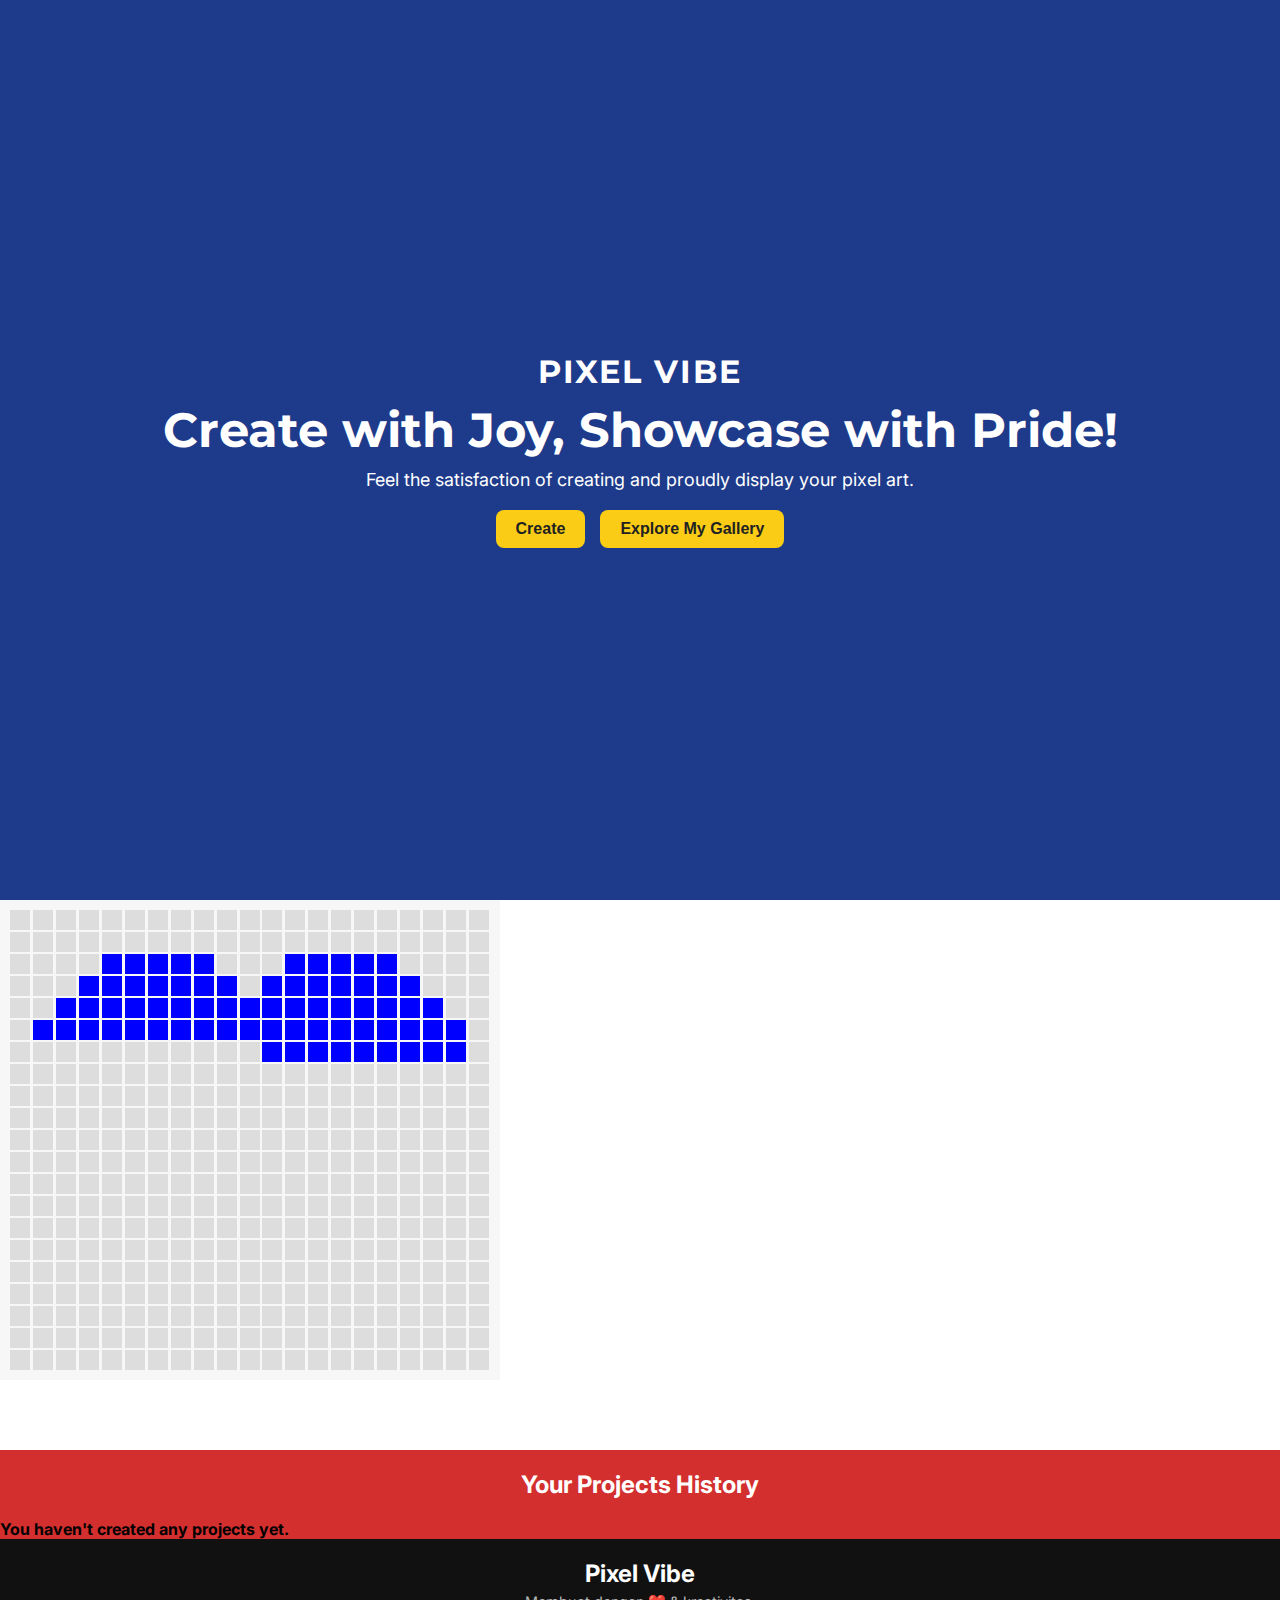
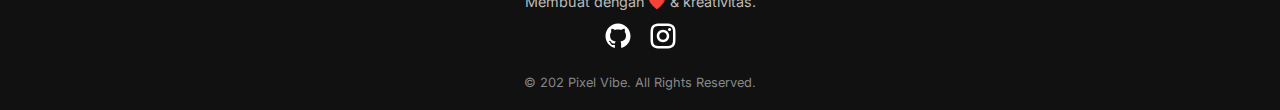
==== commit d7809dcc: "perbaikan gallery project" ====
--- a/index.html
+++ b/index.html
@@ -20,16 +20,15 @@
           </div>
         </section>
         
+
         <section class="grid-animation">
           <div id="grid"></div>
           <div class="palette-color"></div>
         </section>
 
         <section id="history-projects">
-          <div class="header">
-            <h2>Your Projects History</h3>
-          </div>
-
+          <h2>Your Projects History</h3>
+          <p id="emptyMessage" class="empty-message" style="display: none;">No projects available. Start creating your first pixel art!</p>
           <div class="content"></div>
         </section>
       </main>
@@ -42,12 +41,14 @@
           type="text"
           id="projectTitle"
           placeholder="Enter the title"
+          required
           />
           <label for="projectTitle">Description:</label>
           <input
             type="text"
             id="projectDescription"
             placeholder="Enter the description"
+            required
           />
           <label for="gridWidth">Grid Width:</label>
           <input
@@ -55,8 +56,9 @@
             id="gridWidth"
             placeholder="Enter width"
             min="1"
-            max="1000"
-            value="1000"
+            max="500"
+            value="500"
+            required
           />
           <label for="gridHeight">Grid Height:</label>
           <input
@@ -64,8 +66,9 @@
             id="gridHeight"
             placeholder="Enter height"
             min="1"
-            max="1000"
-            value="1000"
+            max="500"
+            value="500"
+            required
           />
           <button type="submit" id="submit" class="btn">Create</button>
           <button id="back" class="btn" type="button">Back</button>
--- a/style/index.css
+++ b/style/index.css
@@ -88,10 +88,9 @@
   background-color: blue;
 }
 
-
 #history-projects {
-  background-color: rgb(81, 255, 0);
   margin-top: 70px;
+  background-color: #d32f2f;
 }
 
 .empty-project {
@@ -99,72 +98,70 @@
   align-items: center;
 }
 
-#history-projects .header {
-  text-align: start;
+#history-projects h2 {
+  text-align: center;
+  margin-top: 20px;
   color: white;
   padding: 20px;
 }
 
-#history-projects .content {
-  width: 80%;
-}
-
 .project-list {
   display: grid;
-  grid-template-columns: repeat(auto-fill, minmax(200px, 1fr));
-  gap: 10px;
-  margin: 30px;
+  grid-template-columns: repeat(auto-fit, minmax(300px, 360px));
+  gap: 20px;
+  justify-content: center;
   padding: 20px;
+}
+
+.project-item {
+  background: white;
+  border-radius: 10px;
+  box-shadow: 0 4px 8px rgba(0, 0, 0, 0.1);
+  overflow: hidden;
+  transition: transform 0.3s ease, box-shadow 0.3s ease;
+}
+
+.project-item:hover .snapshot {
+  transform: scale(1.05);
+}
+
+.project-item:hover {
+  transform: translateY(-5px) scale(1.02);
+  box-shadow: 0 8px 16px rgba(0, 0, 0, 0.15);
+}
+
+.project-details {
+  padding: 15px;
+  text-align: left;
+}
+
+.project-details h3 {
+  margin: 0;
+  font-size: 18px;
+}
+.project-details p {
+  margin: 5px 0;
+  font-size: 14px;
+  color: #666;
+}
+
+.project-info .snapshot {
   width: 100%;
-}
-
-.project-item {
-  background-color: #f9f9f9;
-  padding: 10px;
-  border-radius: 8px;
-  box-shadow: 0 4px 6px rgba(0, 0, 0, 0.1);
-  display: flex;
-  flex-direction: column;
-  height: 250px;
-}
-
-.project-info {
-  height: 100%;
-  display: flex;
-  flex-direction: column;
-  align-items: center;
-  justify-content: space-between;
-}
-
-.project-info .snapshot {
-  overflow: hidden;
-  width: 100%;
-  height: 140px;
-  background: #e0e0e0;
-  border-radius: 5px;
-}
-
-.snapshot img {
-  max-width: 100%;
-  transition: transform 0.3s;
-}
+  height: 200px;
+  background: #ddd;
+  transition: transform 0.3s ease;
+  background-position: top;
+}
+
 .snapshot:hover img {
   transform: scale(1.2);
 }
 
-.project-title {
-  font-size: 14px;
-  color: #333;
-}
-
-.project-details {
-  font-size: 7px;
-  flex-grow: 1;
-}
-
-.project-details .project-desc {
-  font-size: 10px;
-  color: #666;
+.project-item .buttons {
+  display: flex;
+  justify-content: space-between;
+  padding: 10px;
+  border-top: 1px solid #eee;
 }
 
 .project-date {
@@ -180,15 +177,24 @@
 }
 
 .project-item .buttons .btn {
-  font-size: 0.6rem;
-  display: block;
-  color: white;
-  padding: 5px;
-  margin-top: 10px;
-  background-color: #007bff;
+  display: flex;
+  text-decoration: none;
+  align-items: center;
+  gap: 5px;
+  background: none;
+  border: none;
   cursor: pointer;
-  border-radius: 5px;
-  border: none;
+  font-size: 14px;
+  font-weight: bold;
+  color: #1e3a8a;
+}
+
+.project-item .buttons .btn span {
+  display: flex;
+  justify-content: center;
+  align-items: center;
+  width: 24px;
+  height: 24px;
 }
 
 .continue-btn:hover {
@@ -242,7 +248,6 @@
   margin-top: 10px;
   color: #888;
 }
-
 
 #backdrop,
 #backdrop-popup-delete {
@@ -356,12 +361,11 @@
     grid-template-columns: repeat(21, 1fr);
     gap: 1px;
   }
-  
+
   .pixel {
     width: 10px;
     height: 10px;
     background-color: #ddd;
     transition: background-color 0.5s;
   }
-  
-}
+}
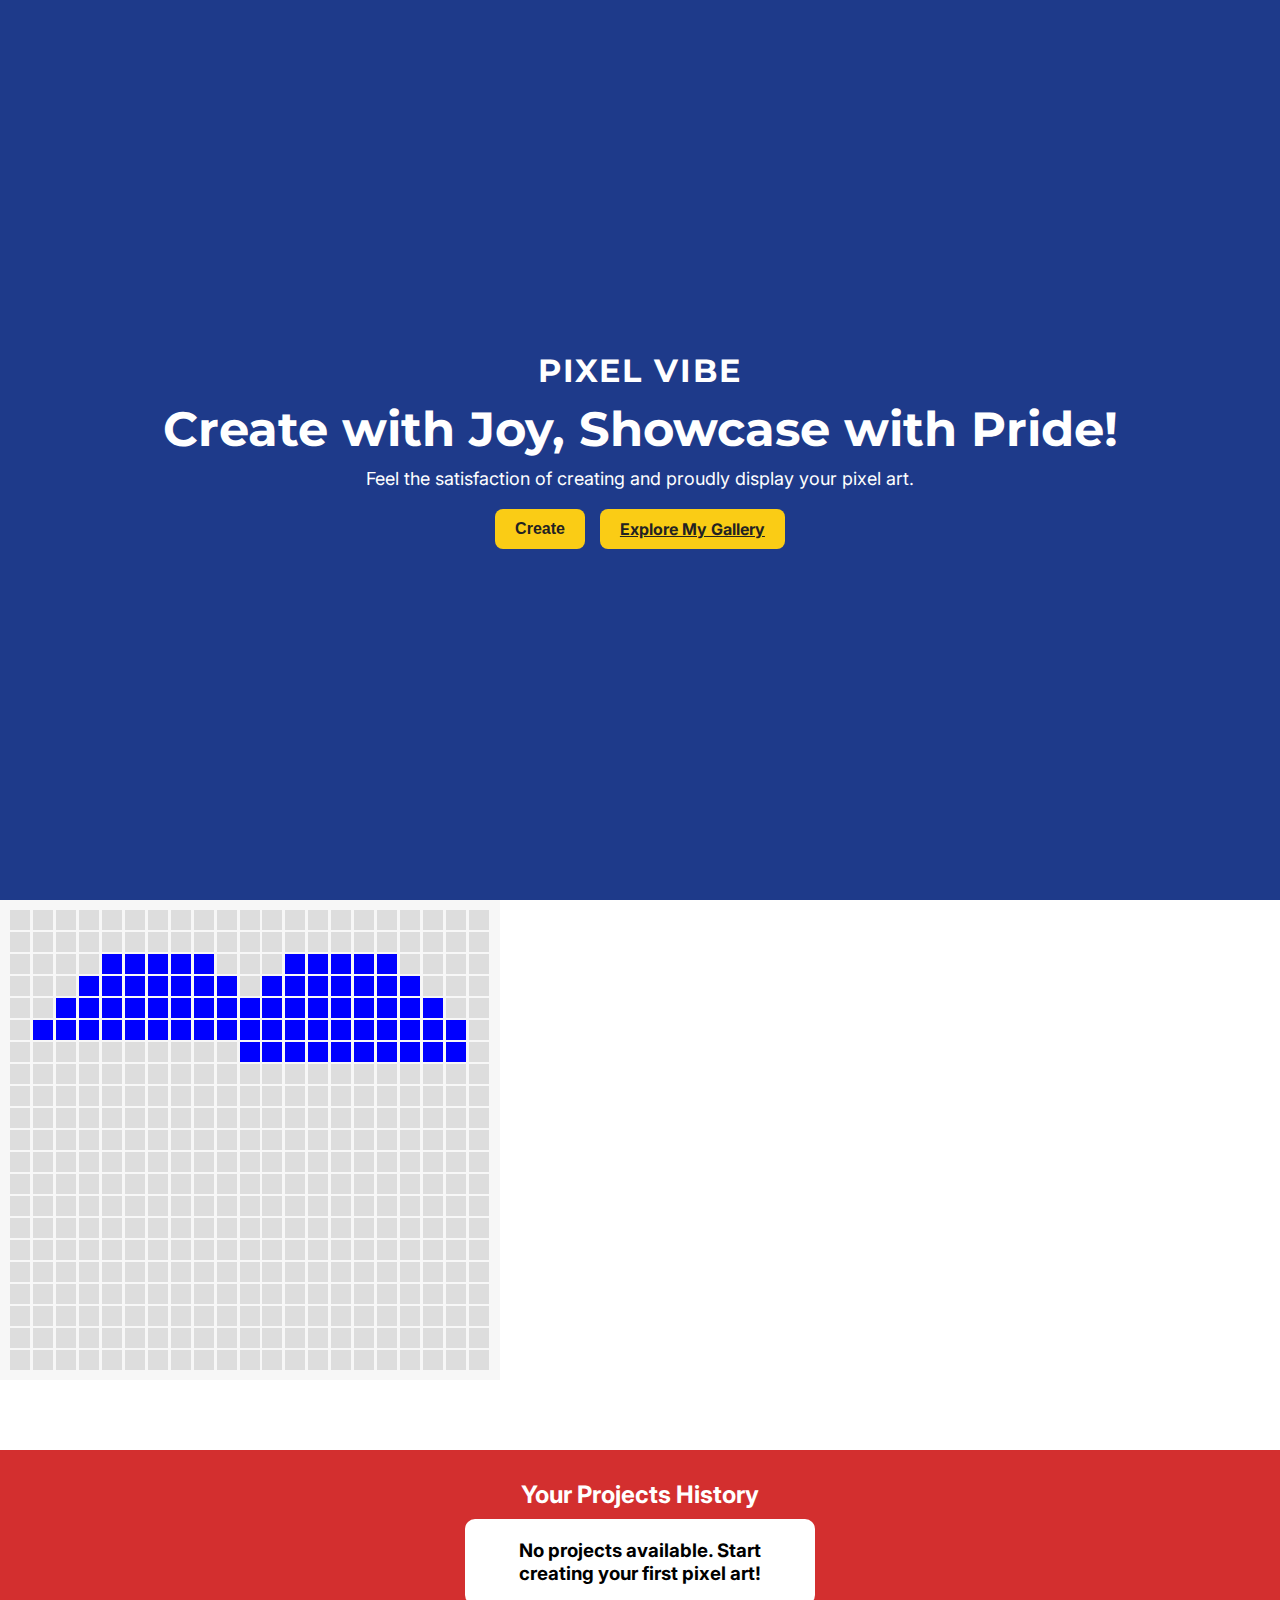
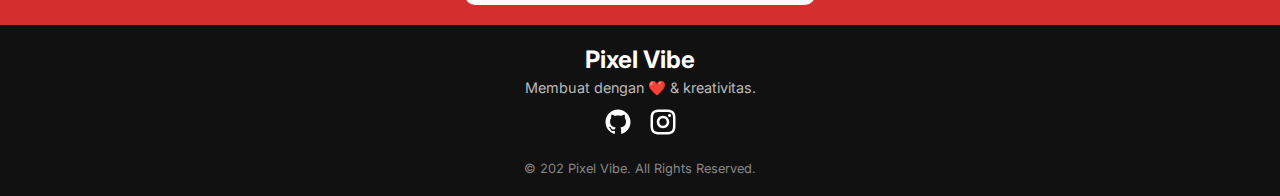
==== commit 2a76b491: "perbaiki responsive halaman projek" ====
--- a/index.html
+++ b/index.html
@@ -16,7 +16,7 @@
           <p>Feel the satisfaction of creating and proudly display your pixel art.</p>
           <div class="buttons">
               <button class="btn" id="create-project">Create</button>
-              <button class="btn">Explore My Gallery</button>
+              <a href="#history-projects" class="btn">Explore My Gallery</a>
           </div>
         </section>
         
@@ -28,7 +28,9 @@
 
         <section id="history-projects">
           <h2>Your Projects History</h3>
-          <p id="emptyMessage" class="empty-message" style="display: none;">No projects available. Start creating your first pixel art!</p>
+          <div  id="empty-message" class="empty-message" >
+            <h3>No projects available. Start creating your first pixel art!</h3>
+          </div>
           <div class="content"></div>
         </section>
       </main>
--- a/style/index.css
+++ b/style/index.css
@@ -89,20 +89,30 @@
 }
 
 #history-projects {
+  padding: 10px;
   margin-top: 70px;
   background-color: #d32f2f;
-}
-
-.empty-project {
-  display: flex;
-  align-items: center;
+  display: flex;
+  flex-direction: column;
+  align-items: center;
+}
+
+#empty-message {
+  max-width: 350px;
+  padding: 20px;
+  border-radius: 10px;
+  margin: 10px;
+  background-color: white;
+  display: flex;
+  align-items: center;
+  text-align: center;
+  color: black;
 }
 
 #history-projects h2 {
   text-align: center;
   margin-top: 20px;
   color: white;
-  padding: 20px;
 }
 
 .project-list {
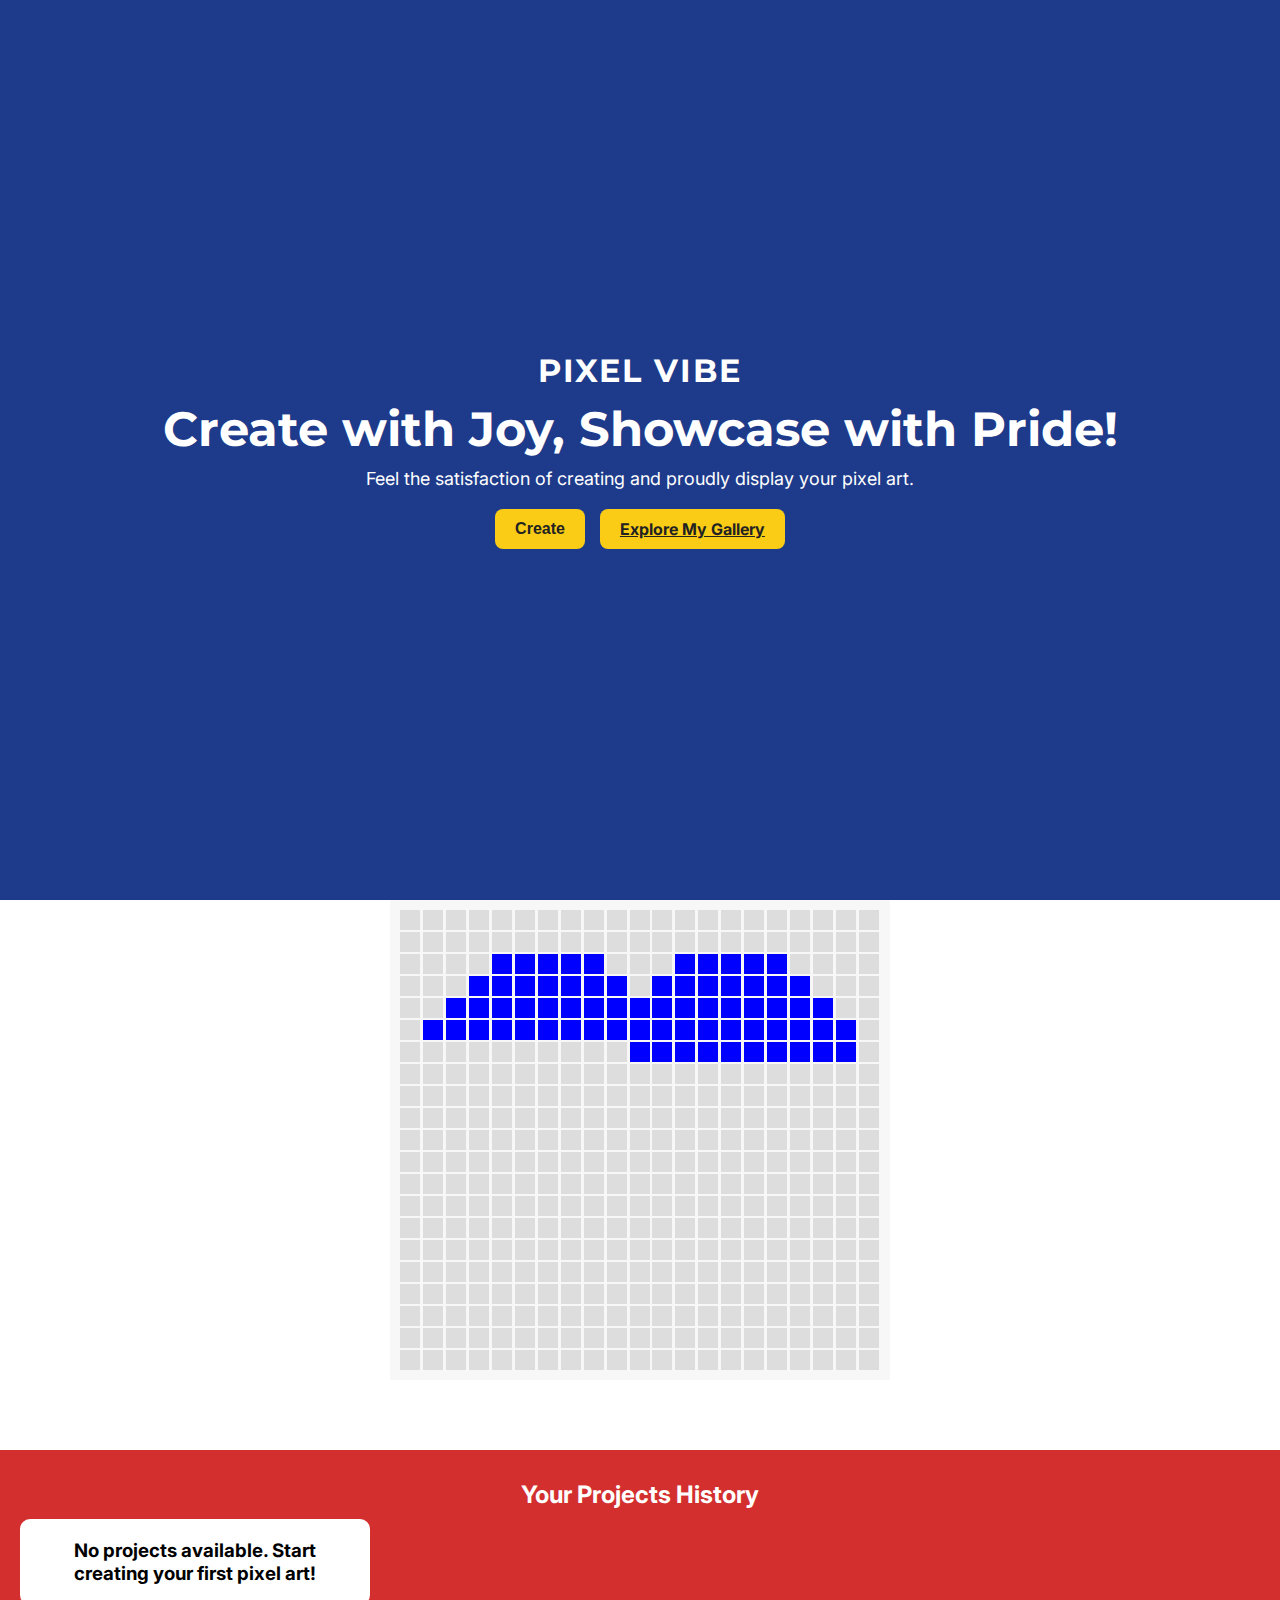
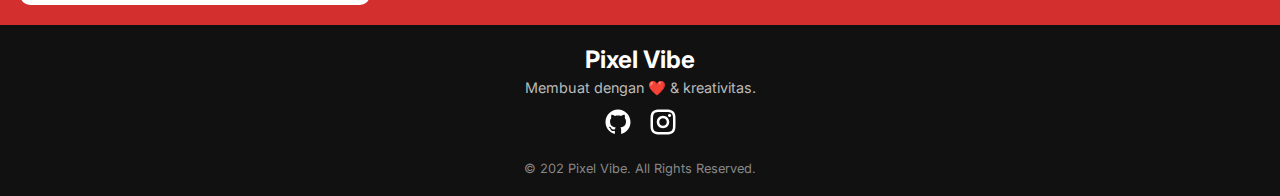
==== commit ec7092d8: "selesai" ====
--- a/index.html
+++ b/index.html
@@ -81,10 +81,10 @@
 
     <div id="backdrop-popup-delete">
       <div id="popup-delete">
-        <h3>Apakah kamu yakin ingin menghapus ?</h3>
-        <div class="menu">
-          <button>Cancel</button>
-          <button id="delete-confirmation">Delete</button>
+        <h3>Are you sure to delete this project ?</h3>
+        <div class="buttons">
+          <button class="btn" id="delete-cancel">Cancel</button>
+          <button class="btn" id="delete-confirmation">Delete</button>
         </div>
       </div>
     </div>
--- a/style/index.css
+++ b/style/index.css
@@ -68,6 +68,11 @@
   filter: blur(2px);
 }
 
+.grid-animation {
+  display: flex;
+  justify-content: center;
+}
+
 #grid {
   padding: 10px;
   width: 500px;
@@ -77,6 +82,7 @@
   gap: 2px;
 }
 
+
 .pixel {
   width: 20px;
   height: 20px;
@@ -92,9 +98,6 @@
   padding: 10px;
   margin-top: 70px;
   background-color: #d32f2f;
-  display: flex;
-  flex-direction: column;
-  align-items: center;
 }
 
 #empty-message {
@@ -117,7 +120,7 @@
 
 .project-list {
   display: grid;
-  grid-template-columns: repeat(auto-fit, minmax(300px, 360px));
+  grid-template-columns: repeat(auto-fit, minmax(300px, 1fr));
   gap: 20px;
   justify-content: center;
   padding: 20px;
@@ -143,6 +146,7 @@
 .project-details {
   padding: 15px;
   text-align: left;
+  flex-grow: 1;
 }
 
 .project-details h3 {
@@ -153,6 +157,12 @@
   margin: 5px 0;
   font-size: 14px;
   color: #666;
+}
+.project-info {
+  height: 100%;
+  display: flex;
+  flex-direction: column;
+  justify-content: space-between;
 }
 
 .project-info .snapshot {
@@ -190,13 +200,15 @@
   display: flex;
   text-decoration: none;
   align-items: center;
+  justify-content: center;
   gap: 5px;
   background: none;
   border: none;
   cursor: pointer;
-  font-size: 14px;
+  font-size: 12px;
   font-weight: bold;
   color: #1e3a8a;
+  width: 30%;
 }
 
 .project-item .buttons .btn span {
@@ -276,12 +288,27 @@
   position: fixed;
   top: 50%;
   left: 50%;
+  width: 300px;
   transform: translate(-50%, -50%);
   background: white;
   border: 1px solid #ccc;
   border-radius: 10px;
   padding: 20px;
   box-shadow: 0 4px 6px rgba(0, 0, 0, 0.1);
+}
+
+#popup-delete p {
+  font-family: "Montserrat", sans-serif;
+  font-size: 24px;
+  color: #1e3a8a;
+
+}
+
+#popup-delete .buttons {
+  margin-top: 10px;
+  display: flex;
+  justify-content: end;
+  gap: 10px;
 }
 
 #popupForm {
@@ -365,7 +392,7 @@
 
   #grid {
     padding: 10px;
-    width: 200px;
+    width: 240px;
     background-color: #f7f7f7;
     display: grid;
     grid-template-columns: repeat(21, 1fr);
@@ -378,4 +405,13 @@
     background-color: #ddd;
     transition: background-color 0.5s;
   }
-}
+
+  .project-list {
+    grid-template-columns: 1fr;
+  }
+
+  .project-item .buttons .btn span {
+    width: 20px;
+    height: 20px;
+  }
+}
